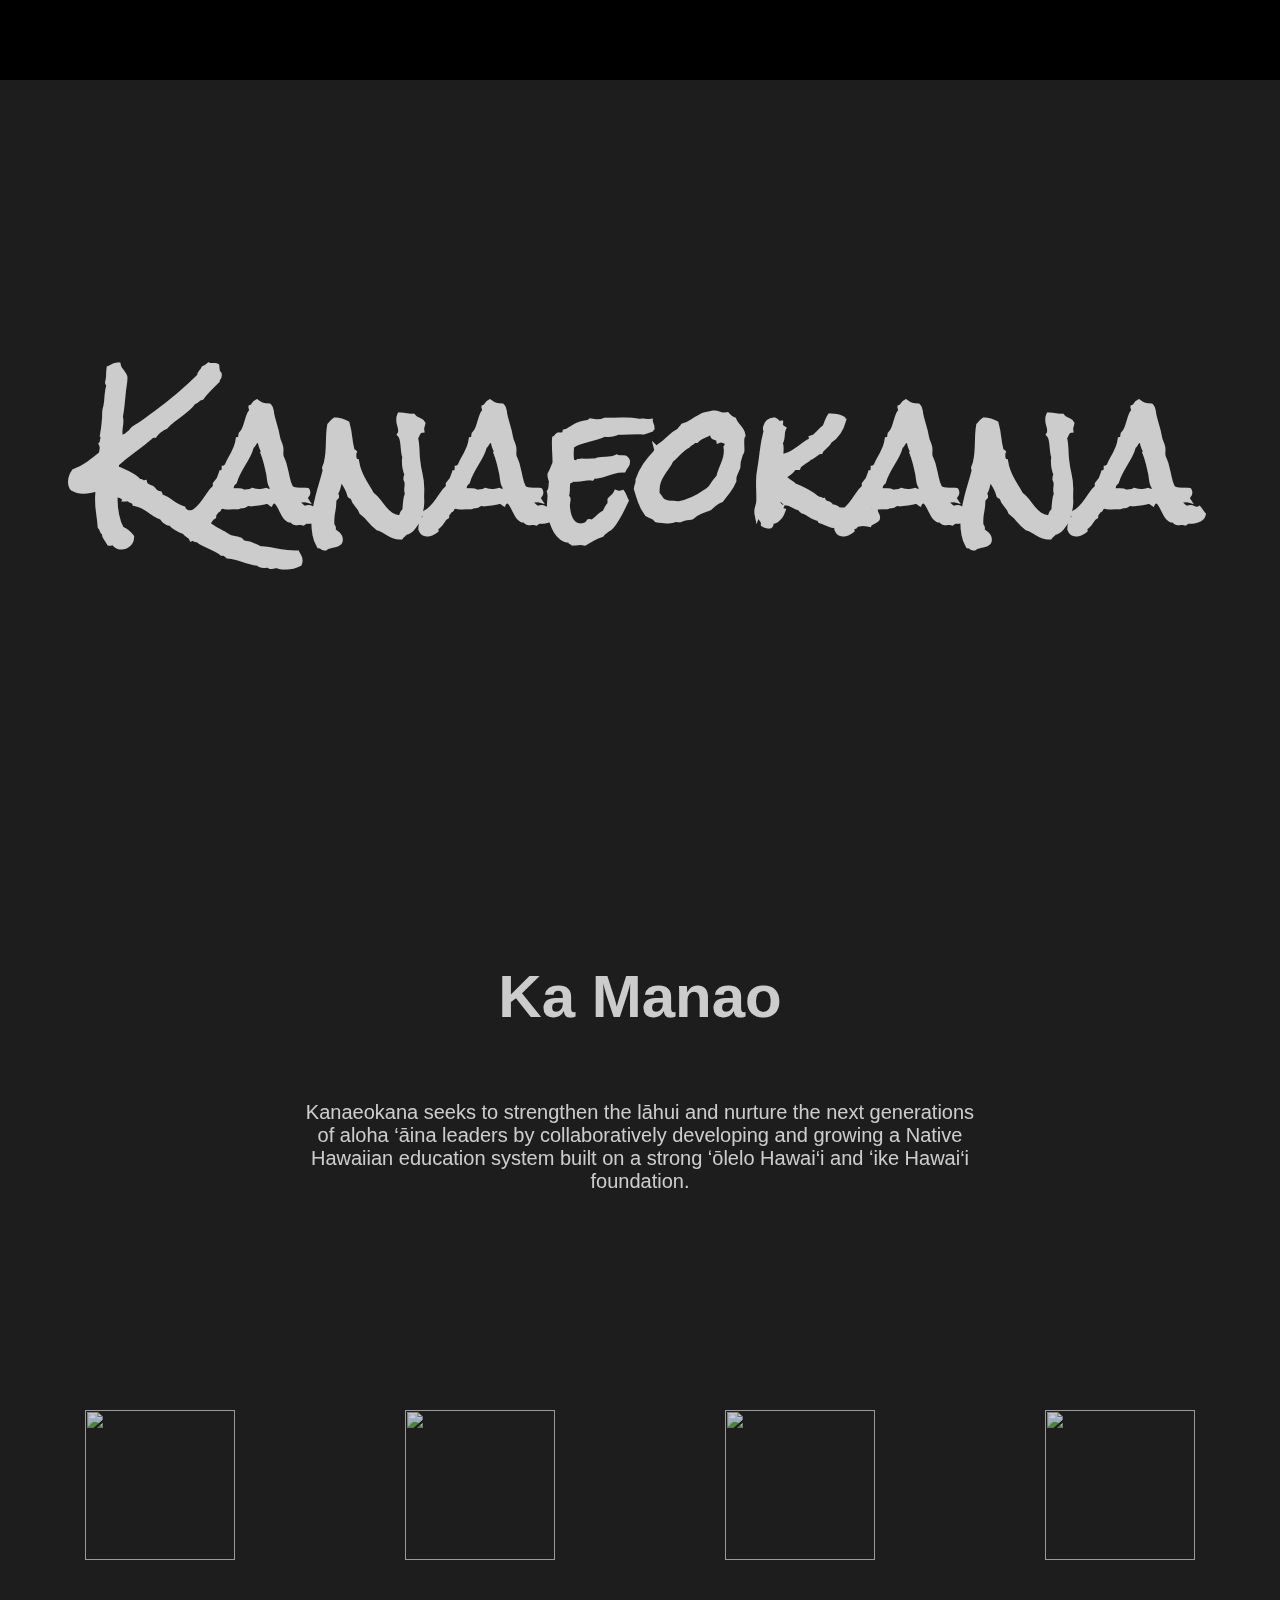
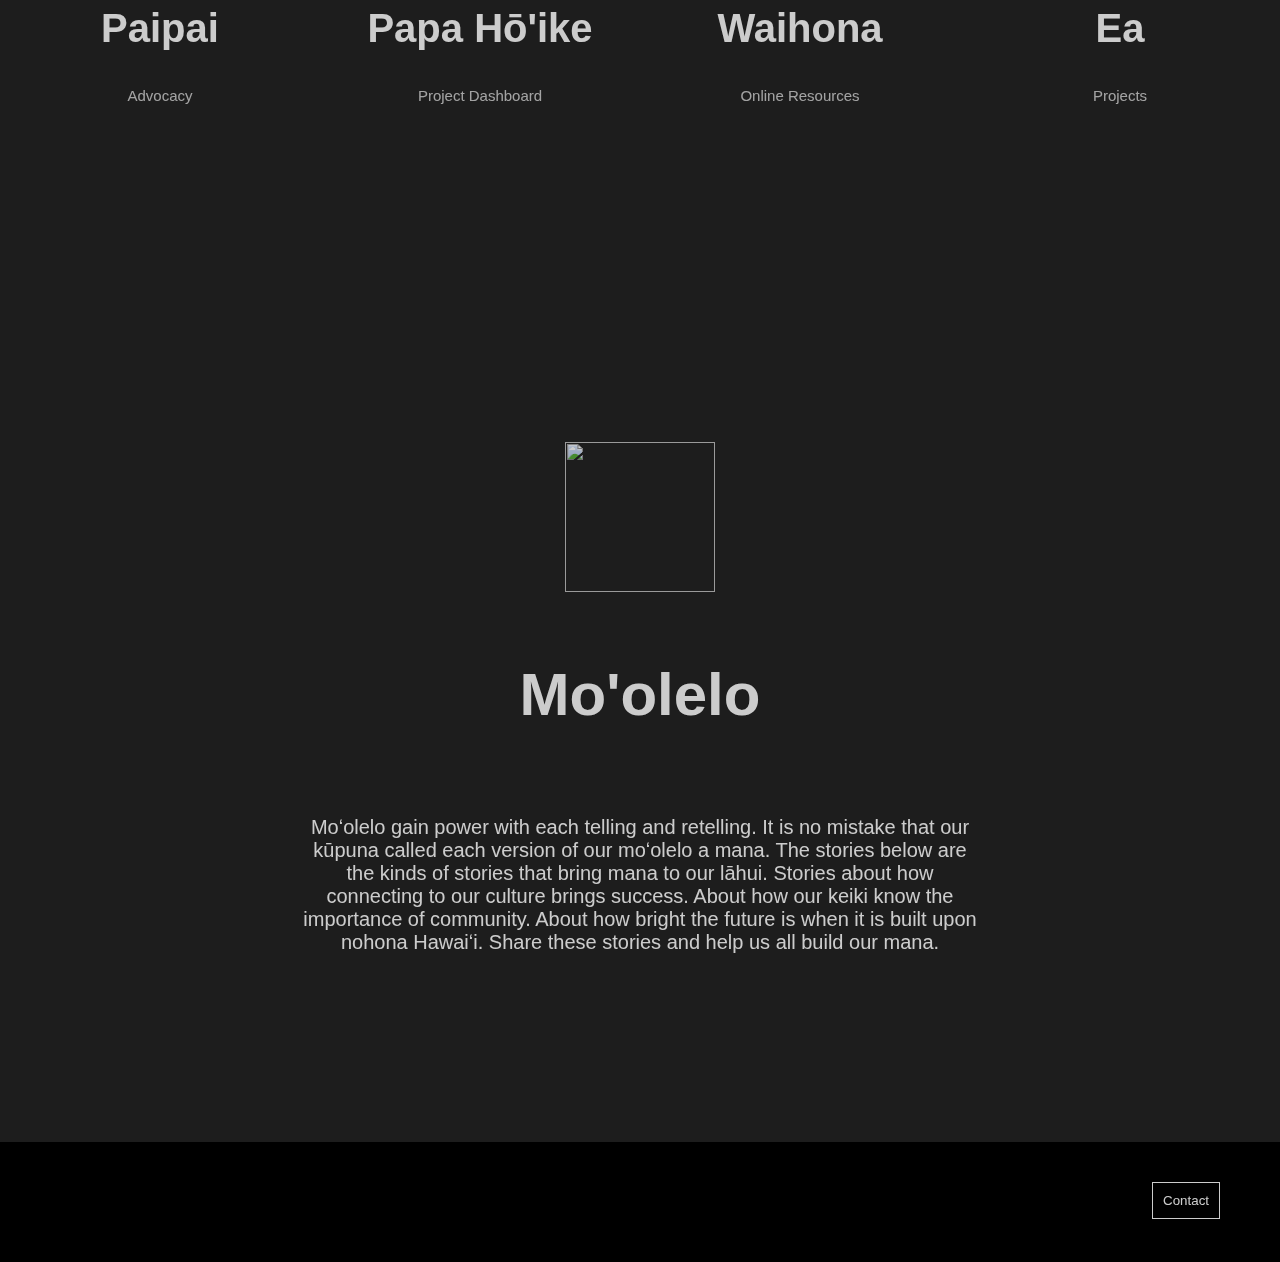
==== Final Project/index.html @ 9bfa51f1 "commit" ====
<!DOCTYPE html>
<html>
  <head>
    <title> Revamped Kanaeokana </title>
    <meta charset="UTF-8" lang="en" dir="ltr">
    <meta name="keywords" content="website">
    <meta name="description" content="revamped website">
    <meta name="author" content="Korey Cadiz">
    <link rel="stylesheet" href="styles/style_1.css">
    <link rel="stylesheet" href="https://fonts.googleapis.com/css?family=Rock+Salt">
    <link rel="stylesheet" href="https://cdnjs.cloudflare.com/ajax/libs/font-awesome/4.7.0/css/font-awesome.min.css">
  </head>

    <header>

      <div class="page1_header">
        <div class="mobile-container">
          <div class="topnav">
            <img href="home" class="imgheader" src="http://kealaiwikuamoo.wpenginepowered.com/wp-content/uploads/2017/12/kanaeokana-logo-white-on-transparent-horizontal-with-text.png" alt="">
            <div id="myLinks">
              <a href="#news">News</a>
              <a href="#contact">Contact</a>
              <a href="#about">About</a>
            </div>
          <a href="javascript:void(0);" class="icon" onclick="myFunction()">
          <i class="fa fa-bars"></i>
          </a>
        </div>
      </div>

    </header>


    <body>

      <div class="kanaeokana">
        <br>
        <h1> Kanaeokana </h1>
        <br>
      </div>

      <div class="page1_part1">
        <div class="page1_part1_text1">
          <h2> Ka Manao </h2>
        </div>
        <div class="page1_part1_text2">
          <p> Kanaeokana seeks to strengthen the lāhui and nurture the next generations of aloha ‘āina leaders by collaboratively developing and growing a Native Hawaiian education system built on a strong ʻōlelo Hawai‘i and ʻike Hawai‘i foundation. </p>
        </div>
      </div>

      <div class="page1_part2">
        <div class="page1_part2_text1">
          <br>
          <br>
          <img src="https://kealaiwikuamoo.wpenginepowered.com/wp-content/uploads/2017/11/mea-icons-02-mauna.svg" alt="" width="150" height="150">
          <br>
          <br>
          <h2> <a href="...">Paipai</a> </h2>
          <br>
          <p style="font-size: 15px; filter: brightness(0.80);"> Advocacy </p>
        </div>
        <div class="page1_part2_text2">
          <br>
          <br>
          <img src="https://kealaiwikuamoo.wpenginepowered.com/wp-content/uploads/2017/11/mea-icons-03-upena.svg" alt="" width="150" height="150">
          <br>
          <br>
          <h2> <a href="...">Papa Hō'ike</a> </h2>
          <br>
          <p style="font-size: 15px; filter: brightness(0.80);"> Project Dashboard </p>
        </div>
        <div class="page1_part2_text3">
          <br>
          <br>
          <img src="https://kealaiwikuamoo.wpenginepowered.com/wp-content/uploads/2018/01/mea-icons-05-umeke.svg" alt="" width="150" height="150">
          <br>
          <br>
          <h2> <a href="...">Waihona</a> </h2>
          <br>
          <p style="font-size: 15px; filter: brightness(0.80);"> Online Resources </p>
        </div>
        <div class="page1_part2_text4">
          <br>
          <br>
          <img src="https://kealaiwikuamoo.wpenginepowered.com/wp-content/uploads/2017/11/mea-icons-01-waa.svg" alt="" width="150" height="150">
          <br>
          <br>
          <h2> <a href="...">Ea</a> </h2>
          <br>
          <p style="font-size: 15px; filter: brightness(0.80);"> Projects </p>
        </div>
      </div>

        <div class="page1_part3">
          <img class=img1 src="https://kealaiwikuamoo.wpenginepowered.com/wp-content/uploads/2017/11/mea-icons-04-manu.svg" alt="" width="150" height="150">
          <div class="page1_part3_text1">
            <h2> Mo'olelo </h2>
          </div>
          <div class="page1_part3_text2">
            <p> Moʻolelo gain power with each telling and retelling. It is no mistake that our kūpuna called each version of our moʻolelo a mana. The stories below are the kinds of stories that bring mana to our lāhui. Stories about how connecting to our culture brings success. About how our keiki know the importance of community. About how bright the future is when it is built upon nohona Hawaiʻi. Share these stories and help us all build our mana. </p>
          </div>
        </div>

        <div class="page1_footer">
          <img class=imgfooter src="http://kealaiwikuamoo.wpenginepowered.com/wp-content/uploads/2017/12/kanaeokana-logo-white-on-transparent-horizontal-with-text.png" alt="">
          <p> <button class="buttonfooter"> Contact </button> </p>
        </div>

        <script>
          function myFunction() {
            var x = document.getElementById("myLinks");
            if (x.style.display === "block") {
              x.style.display = "none";
            } else {
              x.style.display = "block";
            }
          }
          </script>

    </body>
---- Final Project/styles/style_1.css ----
*{
    box-sizing: border-box;
    margin: 0 auto;
}

body {
    background: #000000;
    font-family: Verdana, sans-serif;
}


.page1_header {
    filter: brightness(0.80);
    background: #000000;
    width: 100%;
    height: 80px;
    color: #FFFFFF;
    font-family: Verdana, sans-serif;
    text-align: center;
}

/* Style the navigation menu */
.topnav {
    overflow: hidden;
    background-color: #000000;
    position: relative;
  }
  /* Hide the links inside the navigation menu (except for logo/home) */
  .topnav #myLinks {
    display: none;
  }
  /* Style navigation menu links */
  .topnav a {
    color: white;
    padding: 14px 16px;
    text-decoration: none;
    font-size: 17px;
    display: block;
  }
  /* Style the hamburger menu */
  .topnav a.icon {
    float: right;
    background: #000000;
    margin: 5px 20px 5px 20px;
    display: block;
    position: absolute;
    right: 0;
    top: 0;
  }
  .topnav a.hover {

  }
  /* Style the active link (or home/logo) */
  .imgheader {
    float: left;
    background: #000000;
    margin: 5px 20px 5px 20px;
  }


a:link, a:active, a:visited {
    text-decoration: none;
    color: #FFFFFF;
    font-family: Verdana, sans-serif;
    font-size: 40px;
    text-align: center;
}
a:hover {
    text-decoration: none;
    color: #FFFFFF;
    font-family: Verdana, sans-serif;
    font-size: 50px;
    text-align: center;
    text-shadow: 1px 1px 5px #FFFFFF;
}

.kanaeokana {
    background-color: #242424;
    filter: brightness(0.80);
    font-family: 'Rock Salt', serif;
    color: #FFFFFF;
    font-size: 80px;
    text-align: center;
}


.page1_part1 {
    background-color: #242424;
    background-position: center top; 
    background-repeat: no-repeat; 
    background-size: cover;
    background-image: url("https://i.pinimg.com/originals/27/c6/ef/27c6ef252d3355eea945366932adde6c.jpg");
    filter: brightness(0.80);
    width: 100%;
    height: 500px;
    display: grid;
    grid-template-areas:
      'page1_part1_text1'
      'page1_part1_text2';
}
.page1_part1_text1 {grid-area: page1_part1_text1;
    color: #FFFFFF;
    font-family: Verdana, sans-serif;
    text-align: center;
    font-size: 40px;
    margin: 120px 0px 20px 0px;
}
.page1_part1_text2 {grid-area: page1_part1_text2;
    color: #FFFFFF;
    font-family: Verdana, sans-serif;
    text-align: center;
    font-size: 20px;
    margin: 20px 300px 120px 300px;
}


.page1_part2 {
    display: flex;
    flex-wrap: wrap;
    align-items: center;
    justify-content: center;
}
.page1_part2_text1 {
    background-color: #242424; 
    background-position: center top; 
    background-repeat: no-repeat; 
    background-size: cover; 
    background-image: url("https://kanaeokana.net/wp-content/uploads/2019/02/hand-pohaku-2-800x1200.jpg");
    filter: brightness(0.80);
    width: 25%;
    height: 700px;
    color: #FFFFFF;
    font-family: Verdana, sans-serif;
    font-size: 30px;
    text-align: center;
}    
.page1_part2_text2 {
    background-color: #242424; 
    background-position: center center; 
    background-repeat: no-repeat; 
    background-size: cover; 
    background-image: url("https://kanaeokana.net/wp-content/uploads/2018/01/komike-gray-1200x800.jpg");
    filter: brightness(0.80);
    width: 25%;
    height: 700px;
    color: #FFFFFF;
    font-family: Verdana, sans-serif;
    font-size: 30px;
    text-align: center;
}
.page1_part2_text3 {
    background-color: #242424; 
    background-position: center center; 
    background-repeat: no-repeat; 
    background-size: cover; 
    background-image: url("https://kanaeokana.net/wp-content/uploads/2018/01/waihona-gray-1200x800-1.jpg");
    filter: brightness(0.80);
    width: 25%;
    height: 700px;
    color: #FFFFFF;
    font-family: Verdana, sans-serif;
    font-size: 30px;
    text-align: center;
}
.page1_part2_text4 {
    background-color: #242424; 
    background-position: center top; 
    background-repeat: no-repeat; 
    background-size: cover; 
    background-image: url("https://kanaeokana.net/wp-content/uploads/2018/01/alemanaka-gray-1200x800.jpg");
    filter: brightness(0.80);
    width: 25%;
    height: 700px;
    color: #FFFFFF;
    font-family: Verdana, sans-serif;
    font-size: 30px;
    text-align: center;
}


.page1_part3 {
    background-color: #242424; 
    background-position: center top; 
    background-repeat: no-repeat; 
    background-size: cover;
    background-image: url("https://kanaeokana.net/wp-content/uploads/2017/12/Net-BG-Dark-Gray-01.svg");
    filter: brightness(0.80);
    width: 100%;
    height: 700px;
    display: grid;
    grid-template-areas:
      'img1'
      'page1_part3_text1'
      'page1_part3_text2';
}
.img1 {grid-area:img1;}
.page1_part3_text1 {grid-area: page1_part3_text1;
    color: #FFFFFF;
    font-family: Verdana, sans-serif;
    text-align: center;
    font-size: 40px;
    margin: 0px 0px 20px 0px;
}
.page1_part3_text2 {grid-area: page1_part3_text2;
    color: #FFFFFF;
    font-family: Verdana, sans-serif;
    text-align: center;
    font-size: 20px;
    margin: 0px 300px 120px 300px;
}


.page1_footer {
    filter: brightness(0.80);
    background: #000000;
    width: 100%;
    height: 120px;
    color: #FFFFFF;
    font-family: Verdana, sans-serif;
    text-align: center;
}
.imgfooter {
    float: left;
    background: #000000;
    margin: 20px;
}
button {
    float: right;
    background: #000000;
    margin: 40px 60px 40px 60px;
    padding: 10px;
    color: #FFFFFF;
    font-family: Verdana, sans-serif;
    border: solid 1px #FFFFFF;
}
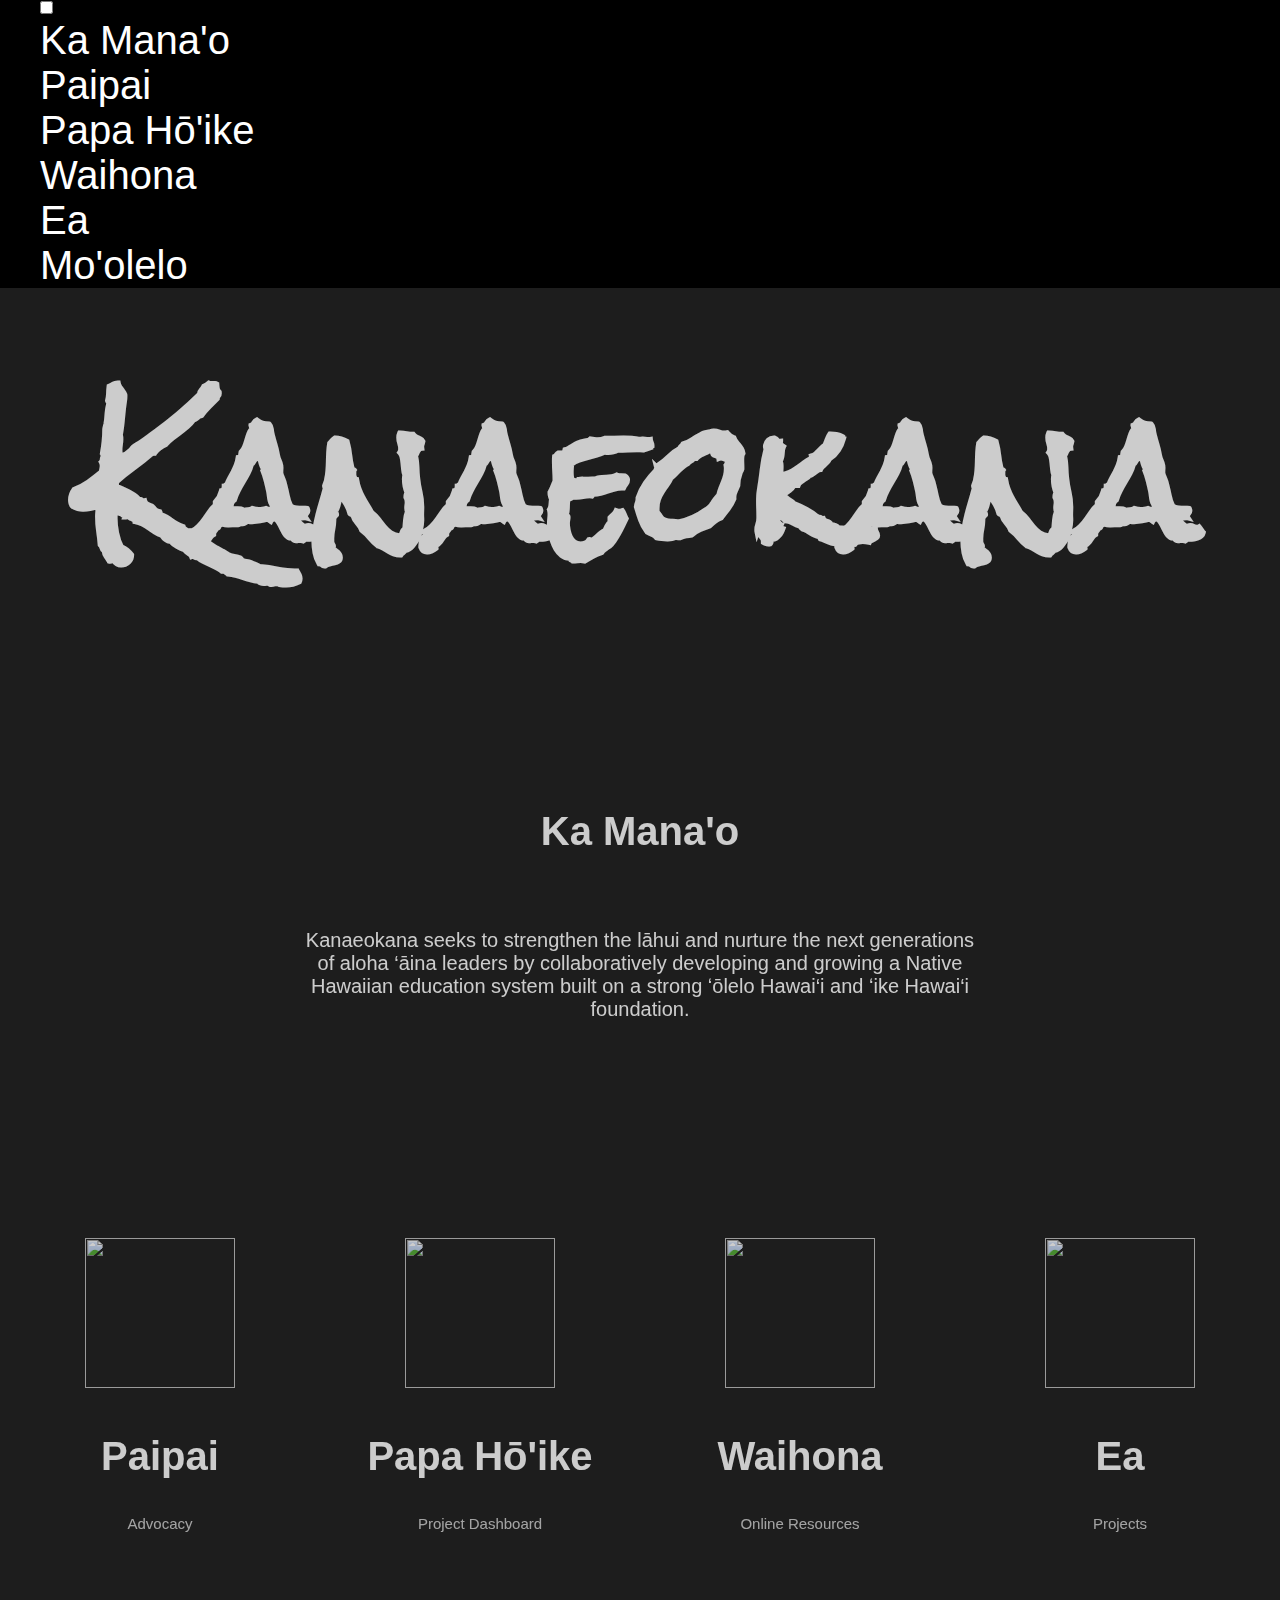
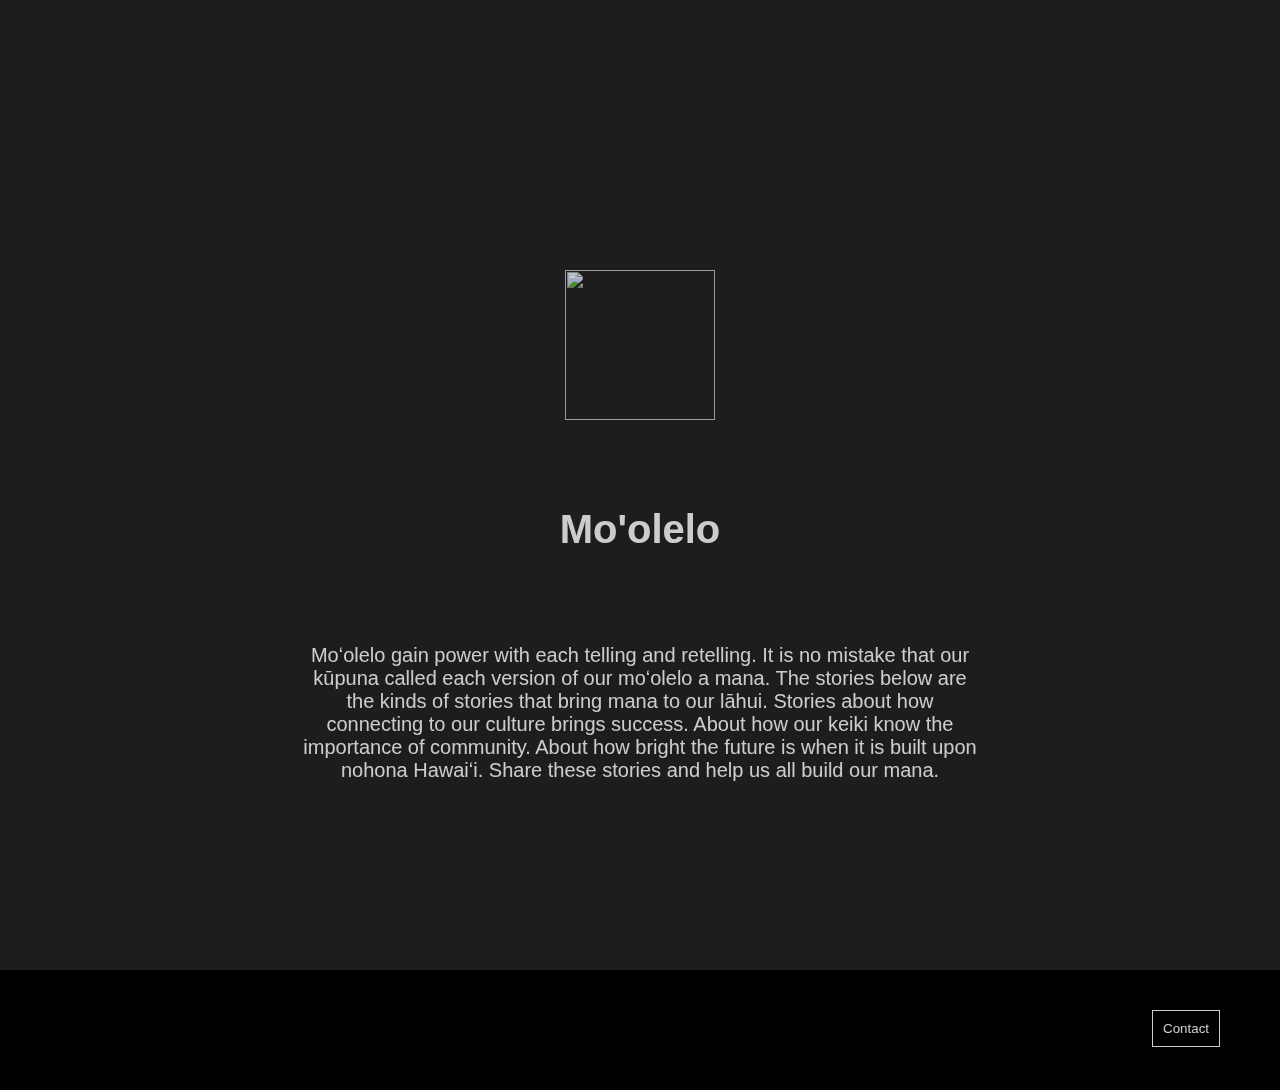
==== commit d7dbbd5a: "no project is ever truly finished" ====
--- a/Final Project/index.html
+++ b/Final Project/index.html
@@ -6,51 +6,46 @@
     <meta name="keywords" content="website">
     <meta name="description" content="revamped website">
     <meta name="author" content="Korey Cadiz">
+    <meta name="viewport" content="width=device-width, initial-scale=1">
     <link rel="stylesheet" href="styles/style_1.css">
     <link rel="stylesheet" href="https://fonts.googleapis.com/css?family=Rock+Salt">
-    <link rel="stylesheet" href="https://cdnjs.cloudflare.com/ajax/libs/font-awesome/4.7.0/css/font-awesome.min.css">
   </head>
-
-    <header>
-
-      <div class="page1_header">
-        <div class="mobile-container">
-          <div class="topnav">
+  <body> 
+    <!-- header goes inside body -->
+    <header class ="top-nav">
+            <div>
             <img href="home" class="imgheader" src="http://kealaiwikuamoo.wpenginepowered.com/wp-content/uploads/2017/12/kanaeokana-logo-white-on-transparent-horizontal-with-text.png" alt="">
-            <div id="myLinks">
-              <a href="#news">News</a>
-              <a href="#contact">Contact</a>
-              <a href="#about">About</a>
-            </div>
-          <a href="javascript:void(0);" class="icon" onclick="myFunction()">
-          <i class="fa fa-bars"></i>
-          </a>
-        </div>
-      </div>
-
+          </div>
+          <input id="menu-toggle" type="checkbox" />
+          <label class='menu-button-container' for="menu-toggle">
+          <div class='menu-button'></div>
+          </label>
+            <ul class ="menu">
+              <li><a href="#kamanao" class="nav-links">Ka Mana'o</a></li>
+              <li><a href="#paipai" class="nav-links">Paipai</a></li>
+              <li><a href="#papahoike" class="nav-links">Papa Hō'ike</a></li>
+              <li><a href="#waihona" class="nav-links">Waihona</a></li>
+              <li><a href="#ea" class="nav-links">Ea</a></li>
+              <li><a href="#moolelo" class="nav-links">Mo'olelo</a></li>
+            </ul>
     </header>
 
-
-    <body>
-
       <div class="kanaeokana">
-        <br>
         <h1> Kanaeokana </h1>
-        <br>
       </div>
 
       <div class="page1_part1">
         <div class="page1_part1_text1">
-          <h2> Ka Manao </h2>
+          <h2> <a href="...">Ka Mana'o</a> </h2>
         </div>
         <div class="page1_part1_text2">
           <p> Kanaeokana seeks to strengthen the lāhui and nurture the next generations of aloha ‘āina leaders by collaboratively developing and growing a Native Hawaiian education system built on a strong ʻōlelo Hawai‘i and ʻike Hawai‘i foundation. </p>
         </div>
       </div>
-
       <div class="page1_part2">
         <div class="page1_part2_text1">
           <br>
+          <!-- you could use padding on the div elements rather than breaks to center the content -->
           <br>
           <img src="https://kealaiwikuamoo.wpenginepowered.com/wp-content/uploads/2017/11/mea-icons-02-mauna.svg" alt="" width="150" height="150">
           <br>
@@ -90,17 +85,15 @@
           <p style="font-size: 15px; filter: brightness(0.80);"> Projects </p>
         </div>
       </div>
-
         <div class="page1_part3">
           <img class=img1 src="https://kealaiwikuamoo.wpenginepowered.com/wp-content/uploads/2017/11/mea-icons-04-manu.svg" alt="" width="150" height="150">
           <div class="page1_part3_text1">
-            <h2> Mo'olelo </h2>
+            <h2> <a href="...">Mo'olelo</a> </h2>
           </div>
           <div class="page1_part3_text2">
             <p> Moʻolelo gain power with each telling and retelling. It is no mistake that our kūpuna called each version of our moʻolelo a mana. The stories below are the kinds of stories that bring mana to our lāhui. Stories about how connecting to our culture brings success. About how our keiki know the importance of community. About how bright the future is when it is built upon nohona Hawaiʻi. Share these stories and help us all build our mana. </p>
           </div>
         </div>
-
         <div class="page1_footer">
           <img class=imgfooter src="http://kealaiwikuamoo.wpenginepowered.com/wp-content/uploads/2017/12/kanaeokana-logo-white-on-transparent-horizontal-with-text.png" alt="">
           <p> <button class="buttonfooter"> Contact </button> </p>
@@ -115,6 +108,25 @@
               x.style.display = "block";
             }
           }
+
+          var i = 0;
+            function move() {
+            if (i == 0) {
+            i = 1;
+            var elem = document.getElementById("myBar");
+            var width = 1;
+            var id = setInterval(frame, 10);
+            function frame() {
+              if (width >= 100) {
+                clearInterval(id);
+                i = 0;
+              } else {
+                width++;
+                elem.style.width = width + "%";
+                    }
+                  }
+                }
+              }
           </script>
 
-    </body>
+    </body>